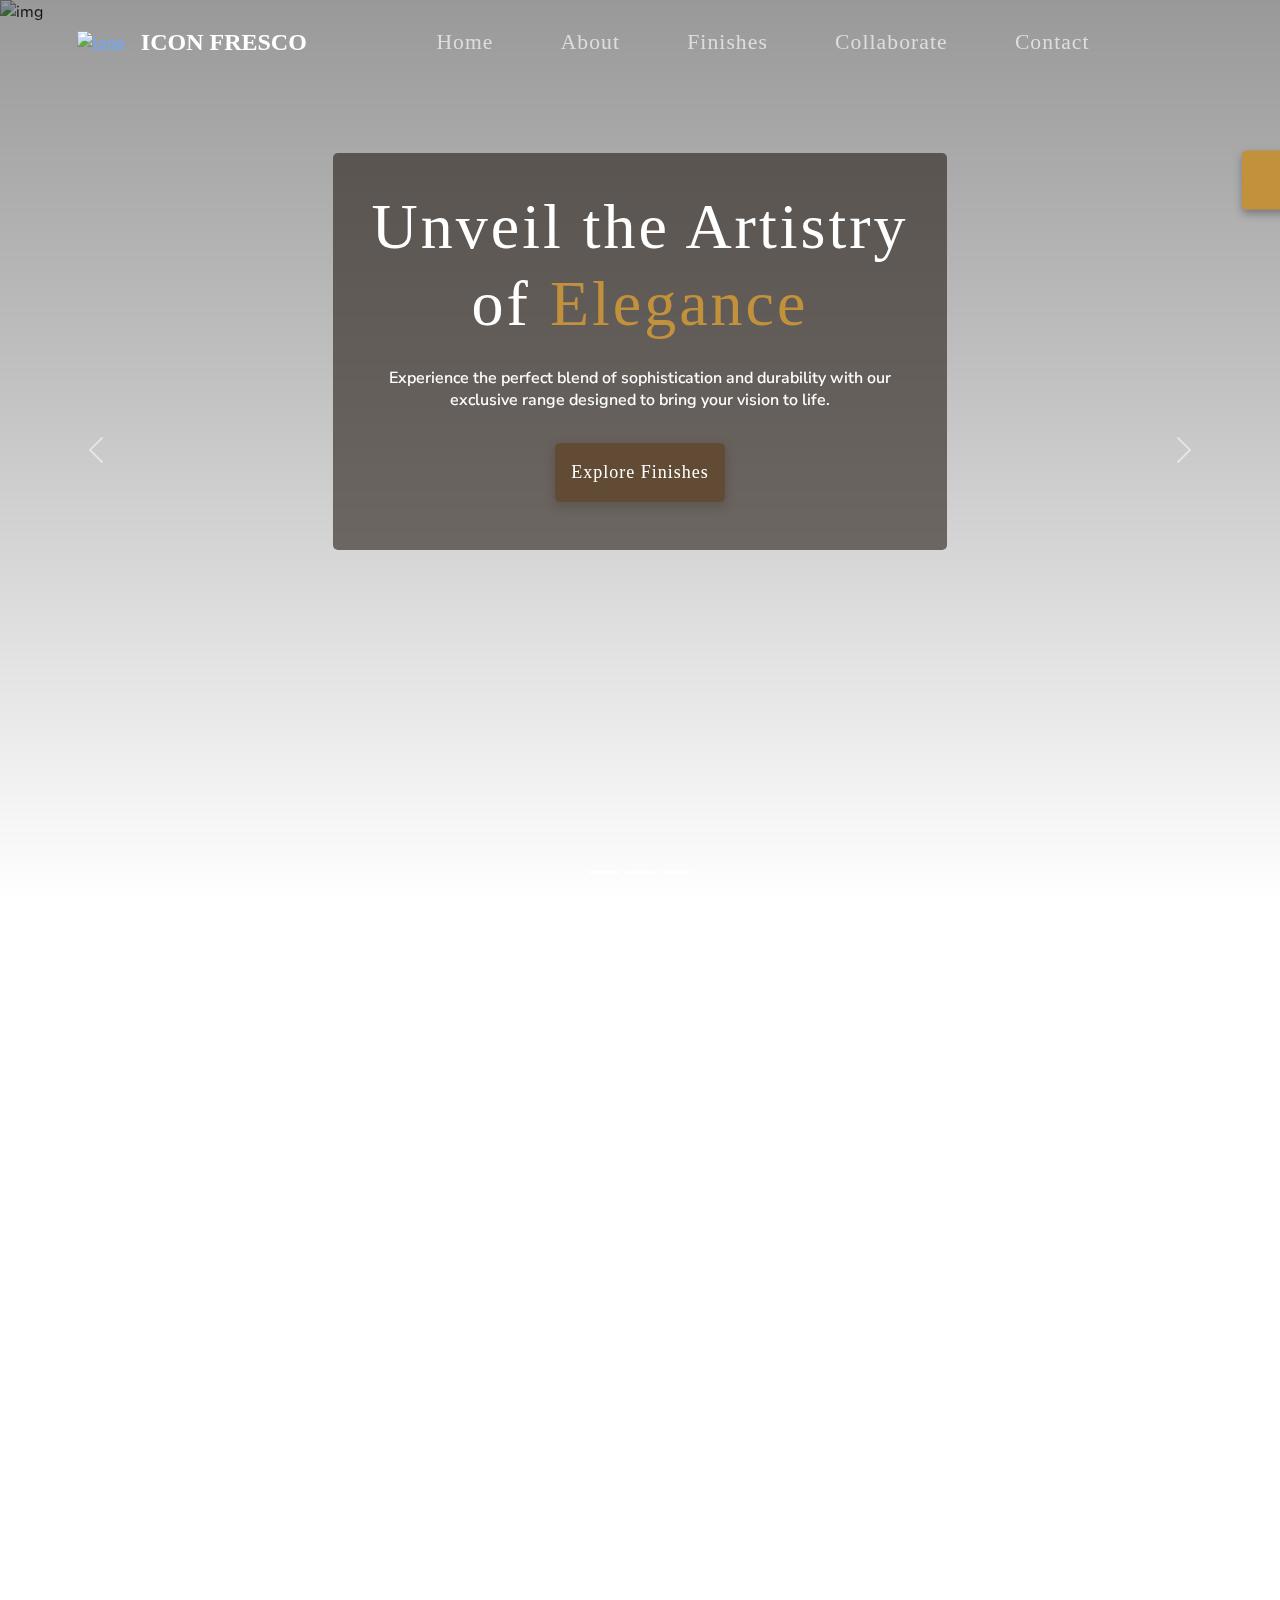
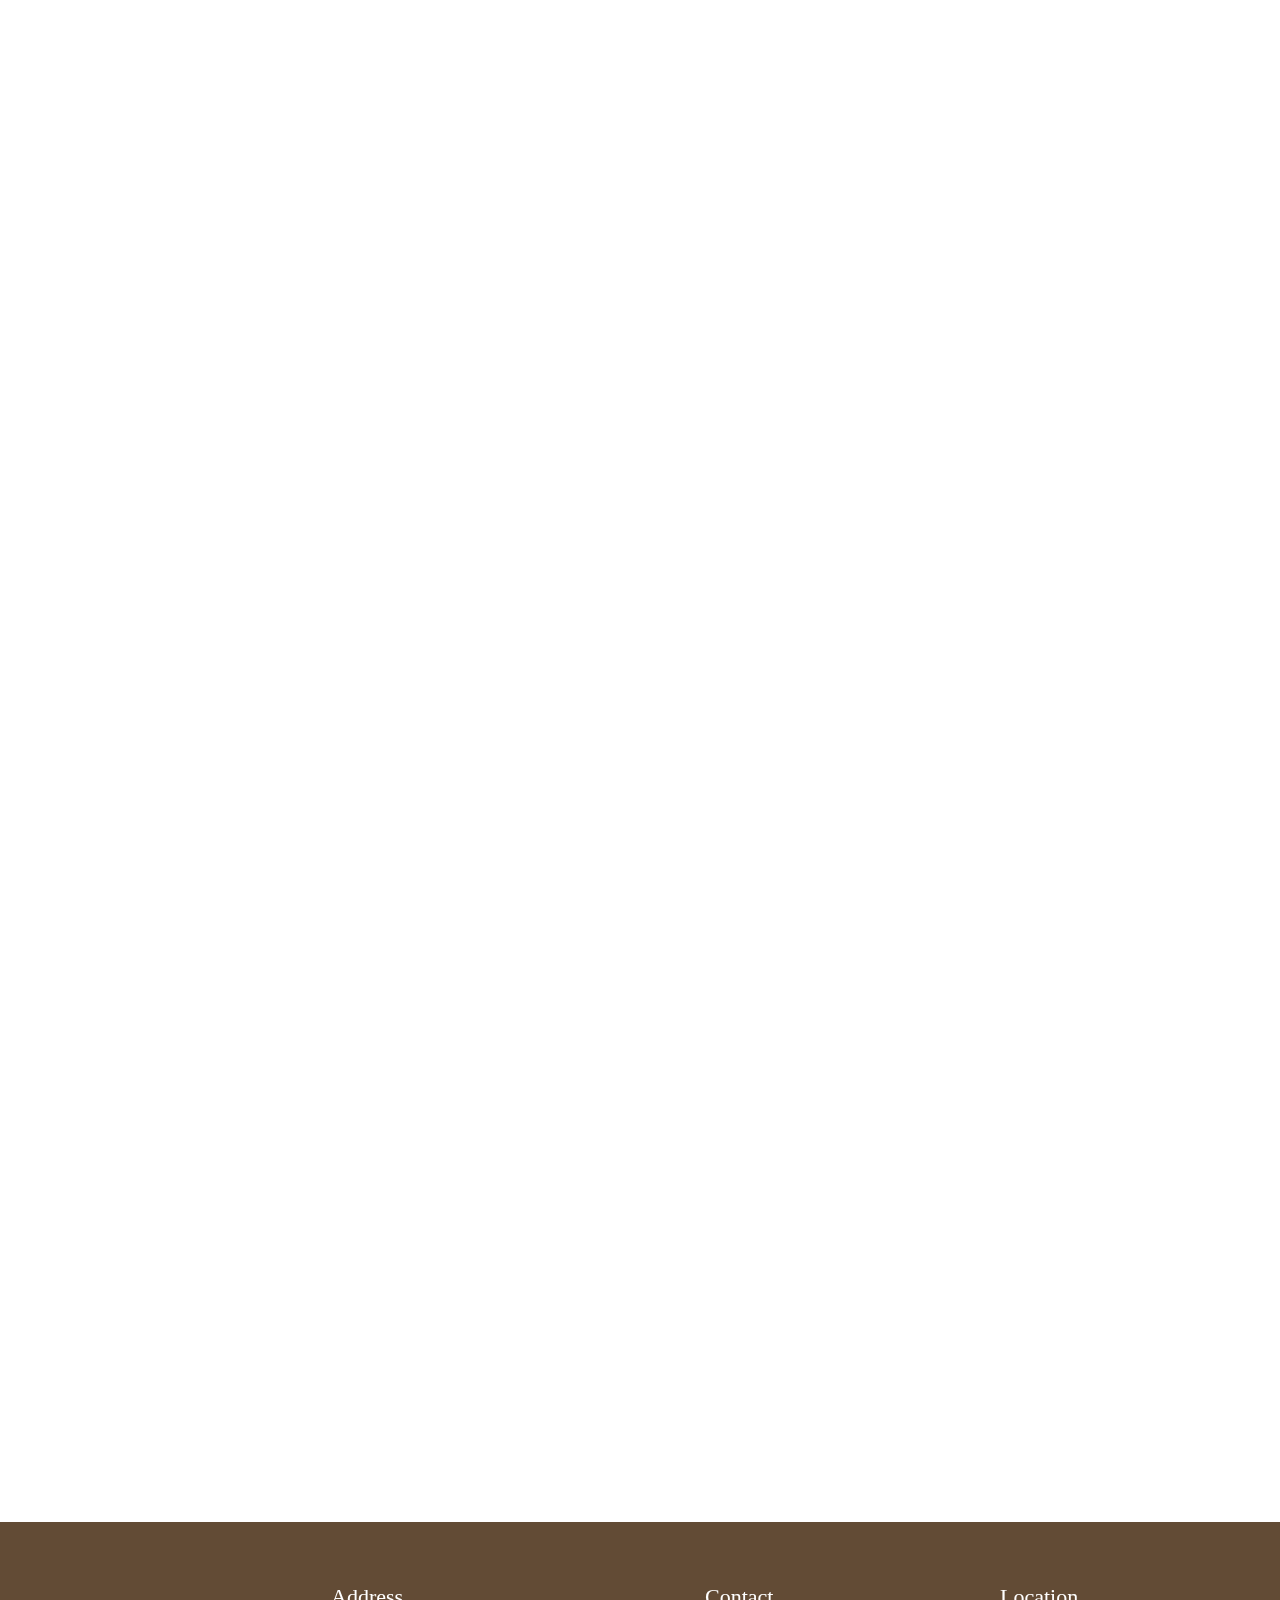
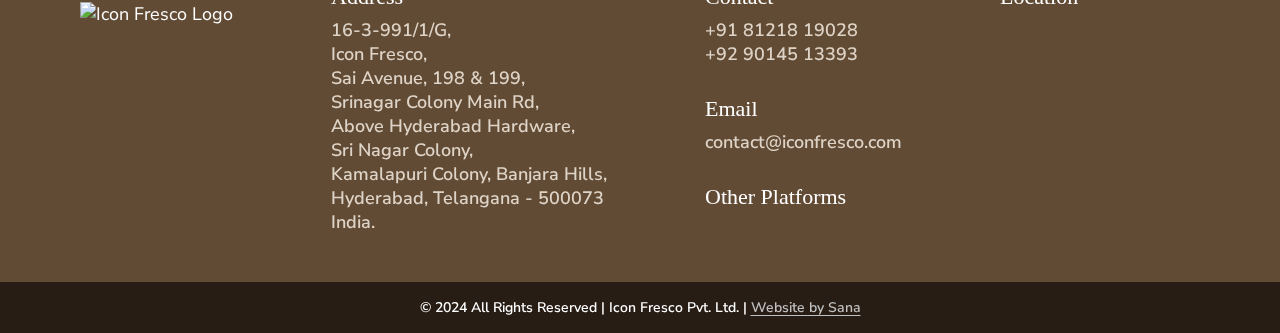
==== index.html @ 1a6f6f5c "Add files via upload" ====
<!DOCTYPE html>
<html lang="en">

<head>
  <meta charset="UTF-8" />
  <meta http-equiv="X-UA-Compatible" content="IE=edge" />
  <meta name="viewport" content="width=device-width, initial-scale=1.0" />
  <meta name="description" content="Icon Fresco, Ambience Enriched. Welcome to our home page.">

  <link rel="preconnect" href="https://fonts.googleapis.com">
  <link rel="preconnect" href="https://fonts.gstatic.com" crossorigin>
  <link
    href="https://fonts.googleapis.com/css2?family=Nunito+Sans:opsz,wght@6..12,200..1000&family=Playfair+Display:ital,wght@0,400..900;1,400..900&family=Work+Sans&display=swap"
    rel="stylesheet">

  <link rel="apple-touch-icon" sizes="180x180" href="Images/favicon_io/apple-touch-icon.webp" />
  <link rel="icon" type="image/webp" sizes="32x32" href="Images/favicon_io/favicon-32x32.webp" />
  <link rel="icon" type="image/webp" sizes="16x16" href="Images/favicon_io/favicon-16x16.webp" />
  <link rel="icon" type="image/x-icon" href="Images/favicon_io/favicon.ico" />
  <link rel="manifest" href="Images/favicon_io/site.webmanifest" />

  <script src="https://kit.fontawesome.com/dc4cb3ac1f.js" crossorigin="anonymous" preconnect defer></script>
  <link href="https://cdn.jsdelivr.net/npm/bootstrap@5.3.3/dist/css/bootstrap.min.css" rel="stylesheet"
    integrity="sha384-QWTKZyjpPEjISv5WaRU9OFeRpok6YctnYmDr5pNlyT2bRjXh0JMhjY6hW+ALEwIH" crossorigin="anonymous">

  <link rel="stylesheet" type="text/css" href="css/styles.css" />
  <script src="js/script.js" defer></script>

  <link rel="preload" href="assets/1.webp" src="assets/1.webp" as="image" type="image/webp" />

  <title>Icon Fresco</title>
</head>

<body>
  <main>
    <header class="text-white fixed-top header-custom" data-bs-theme="dark">
      <nav class="navbar navbarC navbar-expand-md">
        <div class="container-fluid bg">
          <a href="index.html"><img src="Images/logo/Icon_Fresco_logo-wot.webp" alt="logo" class="logo"></a>
          <a class="navbar-brand fw-bold" href="index.html">ICON FRESCO</a>

          <button class="navbar-toggler" type="button" data-bs-toggle="offcanvas" data-bs-target="#offcanvasNavbar"
            aria-controls="offcanvasNavbar" aria-label="Toggle navigation">
            <span class="navbar-toggler-icon"></span>
          </button>

          <div class="offcanvas offcanvas-end" tabindex="-1" id="offcanvasNavbar"
            aria-labelledby="offcanvasNavbarLabel">
            <div class="offcanvas-header">
              <h5 class="offcanvas-title" id="offcanvasNavbarLabel">
                ICON FRESCO
              </h5>
              <button type="button" class="btn-close" data-bs-dismiss="offcanvas" aria-label="Close"></button>
            </div>
            <div class="offcanvas-body">
              <ul class="navbar-nav justify-content-center flex-grow-1">
                <li class="nav-item nav-i">
                  <a class="nav-link five" aria-current="page" href="index.html">Home<i
                      class="fa-solid fa-chevron-right"></i></a>
                </li>
                <li class="nav-item nav-i ">
                  <a class="nav-link  five" href="about_us.html">About<i class="fa-solid fa-chevron-right"></i></a>
                </li>
                <li class="nav-item nav-i">
                  <a class="nav-link five" href="finishes.html">Finishes<i class="fa-solid fa-chevron-right"></i></a>
                </li>
                <li class="nav-item nav-i">
                  <a class="nav-link five" href="collaborate.html">Collaborate<i
                      class="fa-solid fa-chevron-right"></i></a>
                </li>
                <li class="nav-item nav-i">
                  <a class="nav-link five" href="contact.html">Contact<i class="fa-solid fa-chevron-right"></i></a>
                </li>
              </ul>
              <!-- <div><a href="enroll.html" class="btn c2 nav-btn" target="_blank" role="link" aria-label="Enroll Now">Brochure</a> </div> -->
            </div>
          </div>

        </div>
      </nav>
    </header>
    <div id="carouselExampleCaptions" class="carousel" data-bs-ride="carousel" data-bs-pause="false">
      <div class="carousel-indicators">
        <button type="button" data-bs-target="#carouselExampleCaptions" data-bs-slide-to="0" class="active"
          aria-current="true" aria-label="Slide 1"></button>
        <button type="button" data-bs-target="#carouselExampleCaptions" data-bs-slide-to="1"
          aria-label="Slide 2"></button>
        <button type="button" data-bs-target="#carouselExampleCaptions" data-bs-slide-to="2"
          aria-label="Slide 3"></button>
      </div>
      <div class="carousel-inner">
        <div class="carousel-item active hero-item">
          <picture class="d-block w-100 caraousel-item-im">
            <source media="(max-width: 426px)" srcset="assets/1-m.webp" class="araousel-item-img " />
            <img src="assets/1.webp" class="d-block w-100 caraousel-item-img " alt="img" style="height: 100vh;">
          </picture>
          <!-- <img src="assets/1.webp" class="d-block w-100 caraousel-item-img " alt="img" style="height: 100vh;"> -->
          <div class="carousel-caption d-md-block ctmhidden">
            <h1 class="display-3">Unveil the Artistry of <span class="golden">Elegance</span></h1>
            <p>Experience the perfect blend of sophistication and durability with our exclusive range designed to bring
              your vision to life.</p>
            <a class="custom-btn" href="finishes.html">Explore Finishes</a>
          </div>
        </div>
        <div class="carousel-item hero-item">
          <picture class="d-block w-100 caraousel-item-im">
            <source media="(max-width: 426px)" srcset="assets/2-m.webp" class="araousel-item-img " />
            <img src="assets/2.webp" class="d-block w-100 caraousel-item-img " alt="img" style="height: 100vh;">
          </picture>
          <!-- <img src="assets/2.webp" class="d-block w-100 caraousel-item-img" alt="img" style="height: 100vh;"
            loading="lazy"> -->
          <div class="carousel-caption d-md-block ctmhidden">
            <h1 class="display-3">Enrich Every Space with <span class="golden">Icon Fresco</span></h1>
            <p>Transform your surroundings with premium finishes that enrich every ambience with style and elegance.</p>
            <a class="custom-btn" href="finishes.html">Explore Finishes</a>
          </div>
        </div>
        <div class="carousel-item hero-item">
          <picture class="d-block w-100 caraousel-item-im">
            <source media="(max-width: 426px)" srcset="assets/4-m.webp" class="araousel-item-img " />
            <img src="assets/4.webp" class="d-block w-100 caraousel-item-img " alt="img" style="height: 100vh;">
          </picture>
          <!-- <img src="assets/4.webp" class="d-block w-100 caraousel-item-img" alt="img" style="height: 100vh;"
            loading="lazy"> -->
          <div class="carousel-caption d-md-block ctmhidden">
            <h1 class="display-3">Quality <span class="golden">Craftsmanship</span>, Timeless <span
                class="golden">Design</span></h1>
            <p>Experience the fusion of innovation and tradition in every brushstroke.</p>
            <a class="custom-btn" href="finishes.html">Explore Finishes</a>
          </div>
        </div>
      </div>
      <button class="carousel-control-prev" type="button" data-bs-target="#carouselExampleCaptions"
        data-bs-slide="prev">
        <span class="carousel-control-prev-icon" aria-hidden="true"></span>
        <span class="visually-hidden">Previous</span>
      </button>
      <button class="carousel-control-next" type="button" data-bs-target="#carouselExampleCaptions"
        data-bs-slide="next">
        <span class="carousel-control-next-icon" aria-hidden="true"></span>
        <span class="visually-hidden">Next</span>
      </button>
    </div>
    <section id="About-home" class="section-gap">
      <div class="h-about-info">
        <h2 class="ctmhidden">ABOUT US</h2>
        <p class="ctmhidden">At Icon Fresco, we are passionate about transforming spaces into works of art. we proudly
          partner with Spiver, a globally renowned leader in luxury decorative paints, bringing world-class Italian
          luxury finishes to India.</p>
        <p class="ctmhidden">
          Looking to transform your home, office, or commercial space? Icon Fresco seamlessly blends Italian
          craftsmanship with local innovation, creating environments that inspire and captivate. Discover the beauty of
          sophistication with Icon Fresco.</p><a class="custom-btn alt-btn ctmhidden" href="about_us.html">Learn More
          About Us</a>
      </div>
      <img src="Images/About-xxGloss3.webp" class="ctmhidden" alt="xxGloss Finish in the hallway">
    </section>
    <section id="Features" class="section-gap">
      <h2 class="ctmhidden">Experience the Difference</h2>
      <div class="ft-grid">
        <div class="ft ctmhidden" style="--order:1;"><img src="Images/FT-best-customer-experience.webp"
            alt="best-customer-experience">
          <div class="ft-info">
            <h3>End-to-End Satisfaction</h3>
            <p>From consultation to completion, every step is designed to ensure your satisfaction.</p>
          </div>
        </div>
        <div class="ft ctmhidden" style="--order:4;"><img src="Images/FT-innovation.webp" alt="innovation">
          <div class="ft-info">
            <h3>Innovation Meets Tradition</h3>
            <p>Discover our revolutionary decorative materials, crafted with a deep respect for traditional Italian
              artistry.</p>
          </div>
        </div>
        <div class="ft ctmhidden" style="--order:6;"><img src="Images/FT-diamond.webp" alt="premium">
          <div class="ft-info">
            <h3>Unmatched Quality</h3>
            <p>Every product we offer is crafted to perfection, ensuring durability and beauty.</p>
          </div>
        </div>
        <div class="ft ctmhidden" style="--order:8;"><img src="Images/FT-branch.webp" alt="worldwide">
          <div class="ft-info">
            <h3>Trusted by Global Icons</h3>
            <p>Our products adorn luxury hotels, resorts, and prestigious venues around the world, symbolizing Italian
              excellence.</p>
          </div>
        </div>
      </div>

    </section>
    <section id="Gallery-home" class="section-gap">
      <h2 class="ctmhidden">FINISHES</h2>
      <div class="gallery-grid">
        <a href="./finishes.html"><img src="Images/Finishes/Interior/1calce&clay/Scultura6-h.webp" class="ctmhidden"
            style="--order: 1;" alt="calce&clay" loading="lazy"></a>
        <img src="Images/Finishes/Interior/7Encausto/encausto2-c.webp" class="ctmhidden" style="--order: 2;"
          alt="encausto" loading="lazy">
        <picture class="ctmhidden" style="--order: 3;">
          <source media="(max-width: 426px)" srcset="Images/Finishes/Interior/11MARMOPACO/Marmopaco5-cropped-c.webp"
            loading="lazy" />
          <img src="Images/Finishes/Interior/11MARMOPACO/Marmopaco5.webp" alt="ARMOPACO" loading="lazy" />
        </picture>
        <img src="Images/Finishes/Interior/6XXGloss/XXGloss2-h.webp" class="ctmhidden" style="--order: 4;" alt="XXGloss"
          loading="lazy">
        <img src="Images/Finishes/Interior/9MARMOPERLA/1-c.webp" class="ctmhidden" style="--order: 5;" alt="MARMOPERLA"
          loading="lazy">

      </div>
      <a class="custom-btn btn-cta ctmhidden" href="finishes.html">Explore More</a>
    </section>
    <!-- <a><i class="fa-sharp fa-solid fa-download" style="color: #28221f;"></i>Brochure</a> -->

    <!-- Button trigger form modal -->
    <button id="Download-btn" type="button" class="btn btn-primary" data-bs-toggle="modal"
      data-bs-target="#staticBackdrop"><i class="fa-sharp fa-solid fa-download" style="color: #28221f;"></i>
      Brochure
    </button>

    <!-- Form Modal -->
    <div class="modal fade form-modal" id="staticBackdrop" data-bs-backdrop="static" data-bs-keyboard="false"
      tabindex="-1" aria-labelledby="staticBackdropLabel" aria-hidden="true">
      <div class="modal-dialog modal-dialog-centered modal-lg">
        <div class="modal-content">
          <div class="modal-header">
            <h1 class="modal-title fs-5" id="staticBackdropLabel">Submit The Form To Download Our Brochure.</h1>
            <button type="button" class="btn-close" data-bs-dismiss="modal" aria-label="Close"></button>
          </div>
          <div class="modal-body">
            <div class="download-brochure-form">
              <div class="form-img"><img src="Images/form-image.webp" alt="img"></div>
              <div class="form">
                <form id="brochure-form" method="post" action="" class="" style="--order:1;">
                  <input type="hidden" name="formType" value="Brochure-form" />
                  <label for="fullName" class="form-label">Name:</label>
                  <input type="text" class="form-control" id="fullName" name="fullName"
                    placeholder="Enter your Full Name" required />

                  <label for="email" class="form-label">Email:</label>
                  <input type="email" class="form-control" id="email" name="email" placeholder="Enter your Email ID"
                    required />

                  <label for="phoneNo" class="form-label">Phone Number:</label>
                  <input type="tel" class="form-control" id="phoneNo" name="phoneNo"
                    placeholder="Enter your Phone Number" required />

                  <label for="message" class="form-label">Message:</label>
                  <textarea id="message" class="form-control" name="message" placeholder="Enter a message"
                    required></textarea><br />

                  <button type="submit" class="custom-btn btn-cta">Submit</button>
                </form>
              </div>
            </div>
            <div class="modal-footer">
              <button type="button" class="btn btn-secondary" data-bs-dismiss="modal">Close</button>
              <!-- <button type="button" class="btn btn-primary">Understood</button> -->
            </div>
          </div>
        </div>
      </div>
    </div>
    <div class="overlay"></div>
  </main>
  <footer id="Contact">
    <div class="rowM">
      <div class="colM">
        <img src="assets/Icon Fresco-footer.webp" class="logoimg" alt="Icon Fresco Logo" />
        <!-- <h2>ICON FRESCO</h2> -->

      </div>

      <div class="colM">
        <h3>Address</h3>
        <p>16-3-991/1/G,</p>
        <p>Icon Fresco,</p>
        <p>Sai Avenue, 198 & 199,</p>
        <p>Srinagar Colony Main Rd,</p>
        <p>Above Hyderabad Hardware,</p>
        <p>Sri Nagar Colony,</p>
        <p>Kamalapuri Colony, Banjara Hills,</p>
        <p>Hyderabad, Telangana - 500073</p>
        <p>India.</p>
      </div>

      <div class="colM">
        <h3>Contact</h3>
        <p>+91 81218 19028</p>
        <p>+92 90145 13393</p>
        <h3>Email</h3>
        <p>contact@iconfresco.com</p>

        <h3>Other Platforms</h3>
        <div class="icons">
          <a href="http://wa.me/message/RL6XXGXDNXHUO1" title="Whatsapp Chat" target="_blank"
            rel="noopener noreferrer"><i class="fa-brands fa-square-whatsapp"></i></a>
          <a href="https://www.instagram.com/iconfresco/profilecard/?igsh=dWFvaDJlMDN6eWYx" title="Instagram Page"
            target="_blank" rel="noopener noreferrer"><i class="fa-brands fa-square-instagram"></i></a>
          <a href="https://x.com/IconFresco" title="X/Twitter Page" target="_blank" rel="noopener noreferrer"><i
              class="fa-brands fa-square-x-twitter"></i> </a>
          <a href="https://pin.it/5mnfeEfLQ" title="Pinterest Page" target="_blank" rel="noopener noreferrer"><i
              class="fa-brands fa-square-pinterest"></i></a>
          <!-- <i class="fa-brands fa-square-pinterest"></i> -->
          <a href="https://www.facebook.com/profile.php?id=61567157051297" title="Facebook Page" target="_blank"
            rel="noopener noreferrer"><i class="fa-brands fa-square-facebook"></i></a>
          <!-- <i class="fa-brands fa-square-facebook"></i> -->
          <a href="https://www.youtube.com/@iconfrescoworks" title="Youtube Page" target="_blank"
            rel="noopener noreferrer"><i class="fa-brands fa-square-youtube"></i></a>
          <a href="" title="LinkedIn Page" target="_blank" rel="noopener noreferrer"><i
              class="fa-brands fa-linkedin"></i></a>
        </div>
      </div>

      <div class="colM">
        <h3>Location</h3>
        <section class="location">
          <iframe
            src="https://www.google.com/maps/embed?pb=!1m14!1m8!1m3!1d15226.468389426362!2d78.4305596!3d17.4301539!3m2!1i1024!2i768!4f13.1!3m3!1m2!1s0x3bcb9189ee021c0f%3A0xc17e6fabee7825de!2sICON%20FRESCO!5e0!3m2!1sen!2sin!4v1729683576634!5m2!1sen!2sin"
            width="200" height="200" style="border:0;" allowfullscreen="" loading="lazy"
            referrerpolicy="no-referrer-when-downgrade" title="googlemaps location"></iframe>
        </section>

      </div>
    </div>
    <div class="copyright">
      <p class="credits">
        © 2024 All Rights Reserved | Icon Fresco Pvt. Ltd. |
        <a class="credit" href="https://www.linkedin.com/in/sana-marwa-23b4551b5/" target="_blank"><span>Website by
            Sana</span></a>
      </p>
    </div>
  </footer>
  </main>


  <script src="https://cdn.jsdelivr.net/npm/bootstrap@5.3.2/dist/js/bootstrap.bundle.min.js"
    integrity="sha384-C6RzsynM9kWDrMNeT87bh95OGNyZPhcTNXj1NW7RuBCsyN/o0jlpcV8Qyq46cDfL" crossorigin="anonymous"
    defer></script>
  <script src="https://code.jquery.com/jquery-3.7.1.min.js" defer></script>
  <script src="https://cdn.jsdelivr.net/npm/sweetalert2@11" defer></script>
  <script src="js/brochure-form.js"></script>
  <script>
    //navbar
    const navEl = document.querySelector('.navbarC');

    const headerEl = document.querySelector('.header-custom');

    window.addEventListener('scroll', () => {
      if (window.scrollY >= 56) {
        navEl.classList.add('navbar-scrolled');
        headerEl.setAttribute('data-bs-theme', 'light');
      }
      else if (window.scrollY < 56) {
        navEl.classList.remove('navbar-scrolled')
        headerEl.setAttribute('data-bs-theme', 'dark');
      }
    });

  </script>
</body>

</html>
---- css/styles.css ----
html {
  scroll-behavior: smooth;
}
@font-face {
  font-family: "Pompei";
  src: url("../fonts/pompei.woff2") format("woff2"),
    url("../fonts/pompei.woff") format("woff");
  font-weight: normal;
  font-style: normal;
}
@font-face {
  font-family: "Pompei_stdregular";
  src: url("../fonts/pompei_std_regular.woff2") format("woff2"),
    url("../fonts/pompei_std_regular.woff") format("woff");
  font-weight: 600;
  font-style: normal;
}
* {
  margin: 0;
  padding: 0;
  box-sizing: border-box;
  /* font-family: "Playfair Display", serif; */
  /* font-family: "Work Sans", sans-serif; */
  font-family: "Pompei_stdregular", serif;
  font-family: "Nunito Sans", sans-serif;
}

:root {
  --bold-title-font: "Pompei", serif;
  --thin-title-font: "Pompei_stdregular", serif;
  --body-font: "Nunito Sans", sans-serif;

  --lightestBrown: ;
  --lightBrown: ;
  --darkBrown: #241c04;
  --darkBrownV: 40, 34, 31;
  --darkestBrown: ;
  --lightGold: #c08e2d;
  --darkGold: #8f612a;
  /* draft */
  --medBrown: #624b35;
  --brandBrown: #271d15;
  --brandBrownV: 39, 29, 21;
  --brandGold: #c2913c;
  --brandBlack: #0a0102;
  --bs-navbar-color: white !important;
}

h1,
h2,
h3,
h4,
h5 {
  font-family: var(--bold-title-font);
}
h1,
h2 {
  letter-spacing: 3px;
}
p {
  margin-bottom: 0;
  line-height: normal;
  font-weight: 600;
}
@media screen and (max-width: 426px) {
  h3 {
    font-size: 18px;
  }
  p {
    font-size: 14px;
  }
}
/* animation */
.ctmhidden {
  --order: 0.25;
  opacity: 0;
  filter: blur(5px);
  transform: translateY(15%);
  /* scale: 0; */
  transition: opacity, filter, transform;
  transition-duration: 1s;
  transition-timing-function: ease-in;
  transition-delay: calc(100ms * var(--order));
}
.show {
  opacity: 1;
  filter: blur(0);
  transform: translateY(0);
  /* scale: 1; */
}

/* footer start */
footer {
  width: 100%;
  position: relative;
  bottom: 0;
  color: white;
  padding-top: 2rem;
  line-height: 25px;
  font-size: 18px;
  background-color: var(--medBrown);
}

.rowM {
  width: 90%;
  margin: auto;
  display: flex;
  flex-wrap: wrap;
  align-items: flex-start;
  justify-content: space-between;
}
.colM {
  /* flex-basis: 25%; */
  padding: 0 1rem;
  align-self: flex-start;
}
.logoimg {
  width: 100%;
  max-width: 250px;
  min-height: 100px;
  height: auto;
  margin-top: 3rem;
}

.colM h2 {
  padding-top: 1rem;
  width: fit-content;
  font-family: var(--bold-title-font);

  line-height: 2.5rem;
  letter-spacing: 2px;
}
.colM h3 {
  font-family: var(--thin-title-font);

  width: fit-content;
  margin-top: 30px;
  position: relative;
  /* padding-bottom: 18px; */
  font-weight: 400;
  font-size: 24px;
  font-size: 22px;
}
.colM p {
  color: #ddd3c6;
}
.location {
  width: 50%;
}
.location iframe {
  border-radius: 5px;
}
.icons {
  display: flex;
  gap: 0.5rem;
  font-size: 28px;
}
.icons i {
  color: var(--brandBrown);
}
.icons i:hover {
  color: white;
  color: var(--brandGold);
}

@media screen and (max-width: 768px) {
  .colM {
    flex-basis: 50%;
  }
}
@media screen and (max-width: 426px) {
  .colM {
    flex-basis: 100%;
  }
}

/* .linkedIn p {
  color: silver;
  font-size: 0.85rem;
} */

.credits {
  font-size: 14px;
  width: 90%;
  margin: auto;
  text-align: center;
  padding: 1rem;
}
.credit {
  text-decoration: underline;
  color: var(--brandBrown);
  color: silver;

  text-underline-offset: 3px;
}
.copyright {
  background-color: var(--brandBrown);
  color: white;
  margin-top: 3rem;
  display: flex;
  align-items: center;
  justify-content: center;
}
/* footer end */
/* Hero Carousel */
.carousel-caption {
  /* width: 50ch; */
  bottom: auto;
  right: 26%;
  left: 26%;
  top: 17%;
  background-color: rgba(var(--brandBrownV), 0.6);
  backdrop-filter: blur(5px);
  padding: 1.25rem;
  padding-bottom: 3rem;
  display: flex !important;
  flex-direction: column;
  align-items: center;
  justify-content: center;
  gap: 1rem;
  flex-wrap: wrap;
  align-content: center;
  border-radius: 5px;
}
.carousel-caption h1 {
  padding: 1rem;
  padding-bottom: 0;
}
.carousel-caption p {
  padding: 0 2rem 1rem;
}
.golden {
  color: var(--brandGold);
  font-family: var(--bold-title-font);
}
.caraousel-item-img {
  height: 100vh;
  width: 100vw;
  object-fit: cover;
  object-position: center;
  max-width: 100%;
  max-height: 100%;
}
@media screen and (max-width: 768px) {
  .carousel-caption {
    padding: 1rem;
    right: 5%;
    left: 5%;
    top: 14%;
    background-color: rgba(var(--brandBrownV), 0.2);
    backdrop-filter: blur(2px);
  }
  .carousel-item picture,
  .carousel-item img {
    /* object-fit: none; */
    height: 80vh !important;
  }
  .carousel-caption h1 {
    font-size: calc(1.475rem + 2.7vw) !important;
  }
  .carousel-caption p {
    padding: 0 1rem;
  }
} /* About-home start*/

.h-about-info {
  /* text-align: center; */
  text-align: left;
  display: flex;
  justify-content: center;
  flex-direction: column;
  gap: 1rem;
  align-items: flex-start;
}
.h-about-info h2 {
  padding-bottom: 1rem;
}
#About-home {
  display: flex;
  flex-direction: row-reverse;
  /* padding: 4rem 0 1rem 12vw; */
  padding: 4rem 12vw 1rem 0;
  align-items: center;
  justify-content: center;
  min-height: 100vh;
  gap: 8rem;
  background: url(../Images/background-abt.webp);
  background-size: cover;
}
#About-home img {
  width: 50vw;
  border-radius: 0 5px 5px 0;
}
@media screen and (max-width: 768px) {
  #About-home {
    display: flex;
    padding: 4rem 6vw;
    align-items: center;
    justify-content: center;
    height: auto;
    gap: 2rem;
    flex-direction: column;
  }
  #About-home img {
    width: 90vw;
    /* padding: 1rem; */
    height: auto;
    border-radius: 5px;
  }
  .h-about-info {
    text-align: center;
    align-items: center;
  }
}

/* About-home end*/
/* Features start*/
#Features {
  display: flex;
  flex-direction: column;
  /* height: 100vh; */
  min-height: 100vh;
  align-items: center;
  justify-content: center;
  justify-content: flex-start;
  /* background: yellow; */
  padding-top: 4rem;
  padding: 4rem 12vw 2rem;
  background: url("../Images/marble.webp");
}
.ft-grid {
  display: grid;
  grid-template-columns: 1fr 1fr;
  grid-template-rows: 1fr 1fr;
  justify-items: center;
  justify-content: space-between;
  /* padding: 0 180px; */
  /* padding: 0px 12vw; */
  width: 100%;
  gap: 7vw;
  align-items: center;
}
.ft {
  display: flex;
  background: white;
  align-items: center;
  padding: 1rem;
}
#Features h2 {
  padding-bottom: 5rem;
  text-align: center;
  text-transform: uppercase;
}
#Features h3 {
  color: var(--brandGold);
}
#Features img {
  padding-right: 1rem;
  height: 100px;
}
@media screen and (max-width: 768px) {
  #Features {
    height: auto;
    padding: 6vw;
  }
  .ft-grid {
    display: flex;
    flex-direction: column;
    gap: 1rem;
  }
  #Features img {
    height: 80px;
  }
  #Features h2 {
    padding-bottom: 2rem;
  }
}
/* Features end */

/* Gallery-home start*/
#Gallery-home {
  width: 100%;
  padding: 6rem 12vw;
  text-align: center;
  display: flex;
  flex-direction: column;
  gap: 2rem;
  align-items: center;
  background: url(../Images/background-gallery.webp);
  background-size: cover;
}
.gallery-grid {
  /* background-color: blue; */
  width: auto;
  /* padding: 1rem; */
  display: grid;
  grid-template-rows: 1fr 1fr;
  grid-template-columns: 1fr 1fr 0.75fr;
  gap: 10px;
  align-items: center;
  justify-content: center;
}
.gallery-grid :nth-child(3) {
  grid-area: span 2;
}

#Gallery-home img,
#Gallery-home picture {
  width: 100%;
  height: 100%;
  border-radius: 5px;

  object-fit: cover;
  object-position: center;
  max-width: 100%;
  max-height: 100%;
}
@media screen and (max-width: 768px) {
  #Gallery-home {
    padding: 12vw 6vw;
  }
}
@media screen and (max-width: 426px) {
  .gallery-grid {
    display: flex;
    flex-direction: column;
  }
  #Gallery-home img {
    /* height: 180px; */
  }
}
/* Gallery-home end */
.custom-btn {
  background-color: var(--medBrown);
  color: white;

  padding: 1rem;
  font-weight: 400;
  font-size: 18px;
  letter-spacing: 1px;
  font-family: var(--thin-title-font);
  border-radius: 5px;
  text-decoration: none;
  box-shadow: 0px 4px 8px 3px rgba(var(--brandBrownV), 0.15);
  /* filter: drop-shadow(0px 1px 3px rgba(0, 0, 0, 0.3)); */
  transition: color 0.5s;
  transition: background-color 0.5s;
  cursor: pointer;
  border: none;
}
.custom-btn:hover {
  background-color: var(--brandGold);
  color: var(--brandBrown);

  box-shadow: none;
}
.alt-btn {
  /* background-color: transparent;
  color: rgba(var(--brandBrown));
  outline: var(--brandBrown) solid 2px;
  margin-top: 1rem; */
  /* filter: none; */
  background-color: var(--medBrown);
  color: white;
  margin-top: 1rem;

  transition: opacity 1s 0.025s ease-in, filter 1s 0.025s ease-in,
    transform 1s 0.025s ease-in, background-color 0.5s, color 0.5s;
}
.alt-btn:hover {
  background-color: var(--brandBlack);
  background-color: var(--brandBrown);

  color: white;
  outline: none;
}
.btn-cta {
  background-color: var(--brandGold);
  color: var(--brandBlack);
}
.btn-cta:hover {
  color: white;
  background-color: var(--brandBrown);
}
/* ::after {
  background: red;
  bottom: -10px;
  content: "";
  display: block;
  height: 10px;
  position: relative;
  width: 100px;
} */
/* ----------------nav-bar-------------------- */
header {
  color: white;
  /* background-color: white;
  box-shadow: 0 0.5rem 1rem rgba(0, 0, 0, 0.15),
    inset 0 -1px 0 rgba(255, 255, 255, 0.15); */
  --bs-navbar-color: white !important;
  --bs-nav-link-color: white !important;
  font-family: var(--thin-title-font) !important;
}
.nav-link {
  /* padding: 0 1rem; */
  font-size: 1.35em;
  font-family: var(--thin-title-font) !important;
  letter-spacing: 0.03em;
  font-weight: 400;
  /* font-size: 22px; */
  /* line-height: 29px; */
  letter-spacing: 0.05em;
  text-transform: capitalize;
}
.nav-i {
  font-weight: 600;
  /* color: var(--darkblue); */
  padding: 0 2vw;
}
.container-fluid {
  --bs-gutter-x: 12vw;
}
#carouselModal .container-fluid {
  --bs-gutter-x: 0;
}
.logo {
  height: 50px;
  width: 50px;
  margin-right: 1rem;
}
.navbar-brand {
  font-family: var(--bold-title-font);

  font-size: 1.5rem;
  /* color: var(--darkestblue); */
  padding-bottom: 0;
  padding-top: 0;
}
.max-w {
  max-width: 1042px;
}
.fa-chevron-right {
  display: none;
}
@media screen and (max-width: 767px) {
  .nav-link {
    text-align: center;
    color: rgba(var(--brandBrownV), 0.9) !important;
    display: flex;
    justify-content: space-between;
    align-items: center;
    padding: 1rem;
  }
  .nav-btn {
    display: flex;
    align-self: center;
    justify-content: center;
    padding-right: 1rem;
    margin-top: 1rem;
  }
  [data-bs-theme="dark"] .btn-close {
    --bs-btn-close-color: #000 !important;
    filter: var(--bs-btn-close-black-filter);
  }
  .btn-close {
    padding-right: 12vw;
  }
  .offcanvas {
    background-color: white;
  }
  .navbar-nav {
    height: 100%;
    justify-content: space-evenly !important;
    background-color: white;
  }
  .nav-item {
    background-color: rgba(var(--brandBrownV), 0.05);
  }
  .fa-chevron-right {
    display: inline;
    color: rgba(var(--brandBrownV), 0.5);
  }
  .nav-item:hover .fa-chevron-right {
    color: rgba(var(--brandBrownV), 1);
  }
}
@media (min-width: 768px) {
  .navbar-expand-md {
    flex-wrap: nowrap;
    justify-content: center;
  }
}
@media screen and (max-width: 1024px) {
  .nav-link {
    font-size: 1.15em;
  }
  .nav-i {
    font-weight: 600;
    /* color: var(--darkblue); */
    padding: 0 1vw;
  }
  .navbar-brand {
    font-size: 1.2rem;
    /* color: var(--darkestblue); */
  }
}
@media (width < 351px) {
  .navbar-brand {
    font-size: 1.2rem;
  }
}
.navbar-toggler {
  border: none;
}
.navbar-toggler:focus {
  box-shadow: none;
}
.btn-close:focus {
  box-shadow: none;
}
.offcanvas-header .btn-close {
  margin-right: 0;
}

.offcanvas-title {
  font-size: 1.5rem;
  font-weight: 700;
  margin-left: 1rem;
  margin-right: 0;
  color: var(--brandBrown) !important;
  font-family: var(--bold-title-font);
}
.navbar-expand-md .offcanvas .offcanvas-body {
  align-items: center;
}
@media only screen and (max-width: 767px) and (min-width: 426px) {
  .mid {
    padding-left: 6vw;
    padding-right: 6vw;
  }
}
.navbar {
  transition: all 0.5s;
  --bs-navbar-padding-y: 2vh;
}
.navbar-scrolled {
  background-color: white;
  /* box-shadow: 0 0.5rem 1rem rgba(0, 0, 0, 0.15),
    inset 0 -1px 0 rgba(255, 255, 255, 0.15); */
  border-bottom: 1px solid rgba(242, 233, 233, 0.6);
  color: black;
  /* font-weight: 600; */
}
.five {
  position: relative;
}

.five:after {
  position: absolute;
  background-color: var(--brandGold);
  content: "";
  display: block;
  width: 100%;
  bottom: 0;
  left: 0;
  height: 2px;
  transition: transform 300ms cubic-bezier(0.455, 0.03, 0.515, 0.955);
  transform-origin: right;
  transform: scaleX(0);
}

.five:hover:after {
  transform-origin: left;
  transform: scaleX(1);
}
.nav-margin {
  margin-top: 8rem;
}
/* -------------------- */
/* #Download-btn {
  position: absolute;
  right: 0px;
  padding: 1rem 2rem;
  text-decoration: none;
  cursor: pointer;
  background: var(--brandGold);
  top: 20%;
  color: var(--brandBrown);
  font-weight: 700;
  position: fixed;
  font-size: 1.2em;
  z-index: 999;
  display: flex;
  gap: 1rem;
  align-items: center;
  justify-content: center;
  align-content: center;
  flex-wrap: wrap;
} */
#Download-btn {
  position: fixed;
  right: -120px; /* Initially hidden */
  top: 20%;
  transform: translateY(-50%);
  background-color: var(--brandGold);
  color: var(--brandBlack);
  padding: 15px 25px;
  font-family: var(--bold-title-font);
  font-size: 1.2em;
  letter-spacing: 0.03em;
  font-weight: 800;
  display: flex;
  align-items: center;
  gap: 1rem;
  border-radius: 5px 0 0 5px;
  box-shadow: 0px 4px 8px rgba(0, 0, 0, 0.3);
  text-decoration: none;
  transition: right 3s ease;
  animation: pokeOut 2.5s infinite;
  z-index: 999;
  cursor: pointer;
  border: none;
}
#Download-btn:hover {
  right: 0; /* Fully visible when hovered */
  animation: pokeFull 1s ease-in-out;
  box-shadow: 0px 8px 16px rgba(0, 0, 0, 0.5); /* Increase box-shadow for hover effect */
}

/* Animation keyframes */
@keyframes pokeOut {
  0% {
    right: -125px;
  }
  50% {
    right: -60px;
  }
  100% {
    right: -125px;
  }
}
@keyframes pokeFull {
  0% {
    /* right: -120px; */
  }
  100% {
    right: 0;
  }
}
/* Download icon styling */
#Download-btn i {
  margin-right: 10px;
}

@keyframes pokeOut-m {
  0% {
    right: -130px;
  }
  50% {
    right: -90px;
    opacity: 0.5;
  }
  100% {
    right: -130px;
  }
}
.download-brochure-form {
  display: flex;
  flex-direction: row;
  gap: 1rem;
  justify-content: center;
  padding: 1rem 0;
}
.form-img {
  width: 100%;
  display: flex;
  justify-content: center;
}
.form-img img {
  max-width: 350px;
  width: 100%;
  height: 100%;
}
.download-brochure-form .form {
  max-width: 350px;
  display: flex;
  width: 100%;
  flex-direction: row;
  justify-content: flex-start;
}
.download-brochure-form .form-label {
  margin-top: 1rem;
}
.form-modal .modal-body {
  padding: 0;
}
.form-modal .modal-title {
  letter-spacing: normal;
  text-align: center;
}
@media screen and (max-width: 576px) {
  .form-img {
    display: none;
  }
  .download-brochure-form .form {
    justify-content: center;
  }
}

@media screen and (max-width: 767px) {
  #Download-btn {
    animation: pokeOut-m 2.5s infinite;
    top: 18%;
  }
  .form-modal .modal-dialog {
    max-width: 700px;
  }
}
@media screen and (min-width: 767px) {
  .form-modal .modal-dialog {
    min-width: 700px;
    max-width: 800px;
  }
}
.section-gap {
  padding-bottom: 5rem;
}
.hero-item {
  background: linear-gradient(
    180deg,
    rgb(0 0 0 / 40%) 0%,
    rgb(0 0 0 / 25%) 40%,
    rgb(0 0 0 / 0%) 100%
  ) !important;
}
#carouselExampleCaptions .caraousel-item-img {
  z-index: -1;
  position: relative;
}
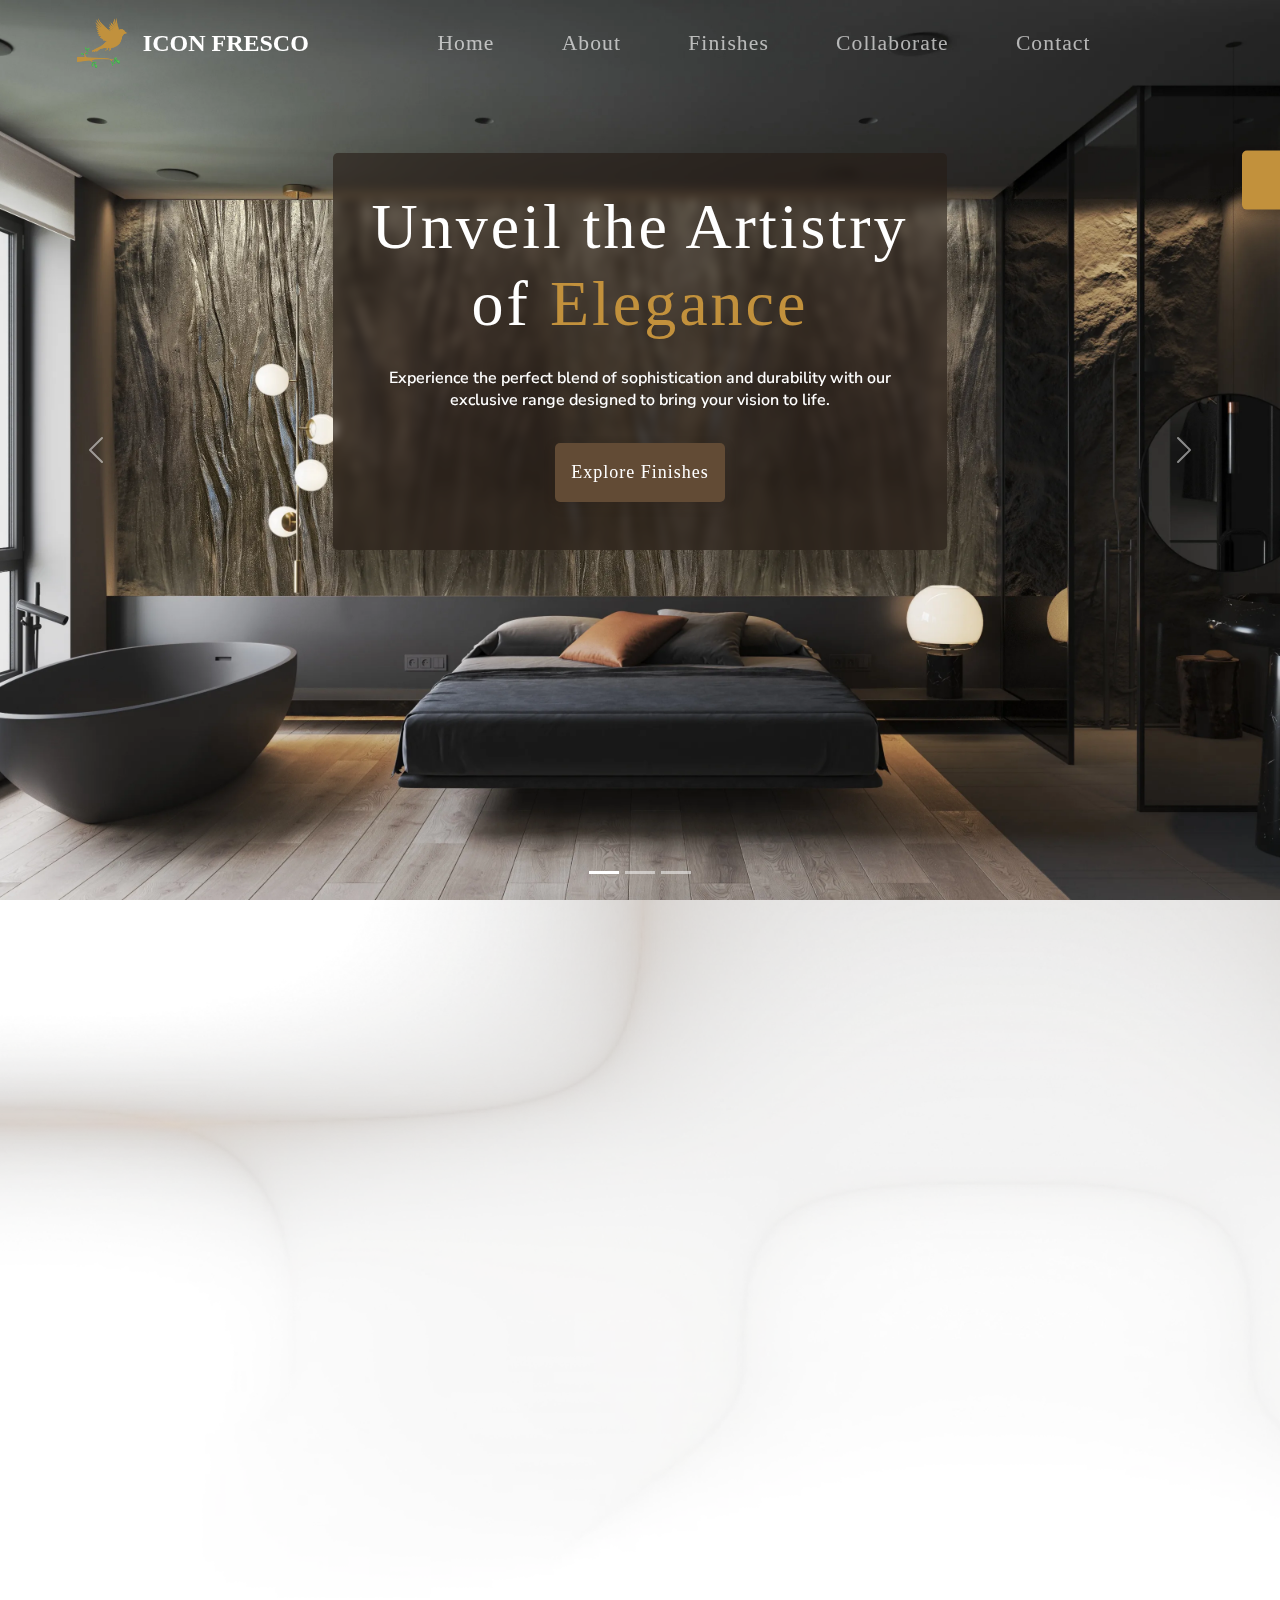
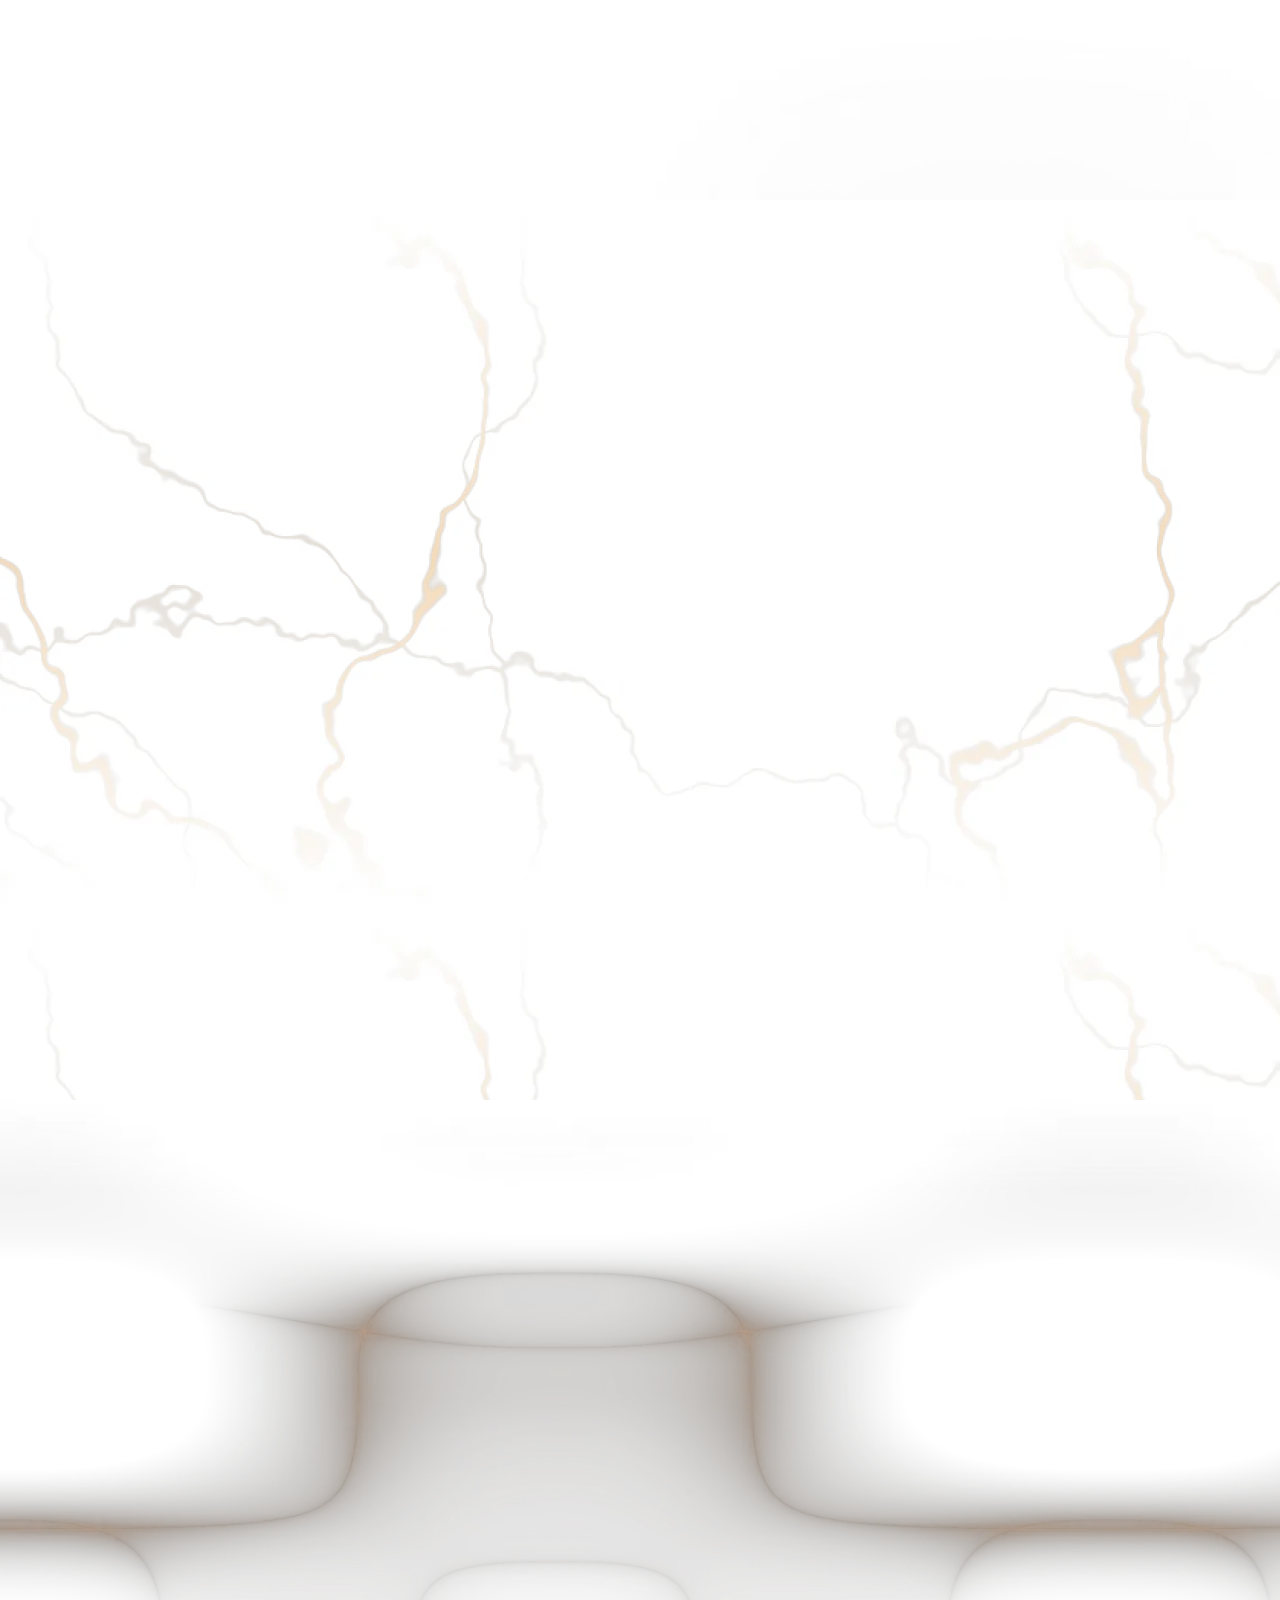
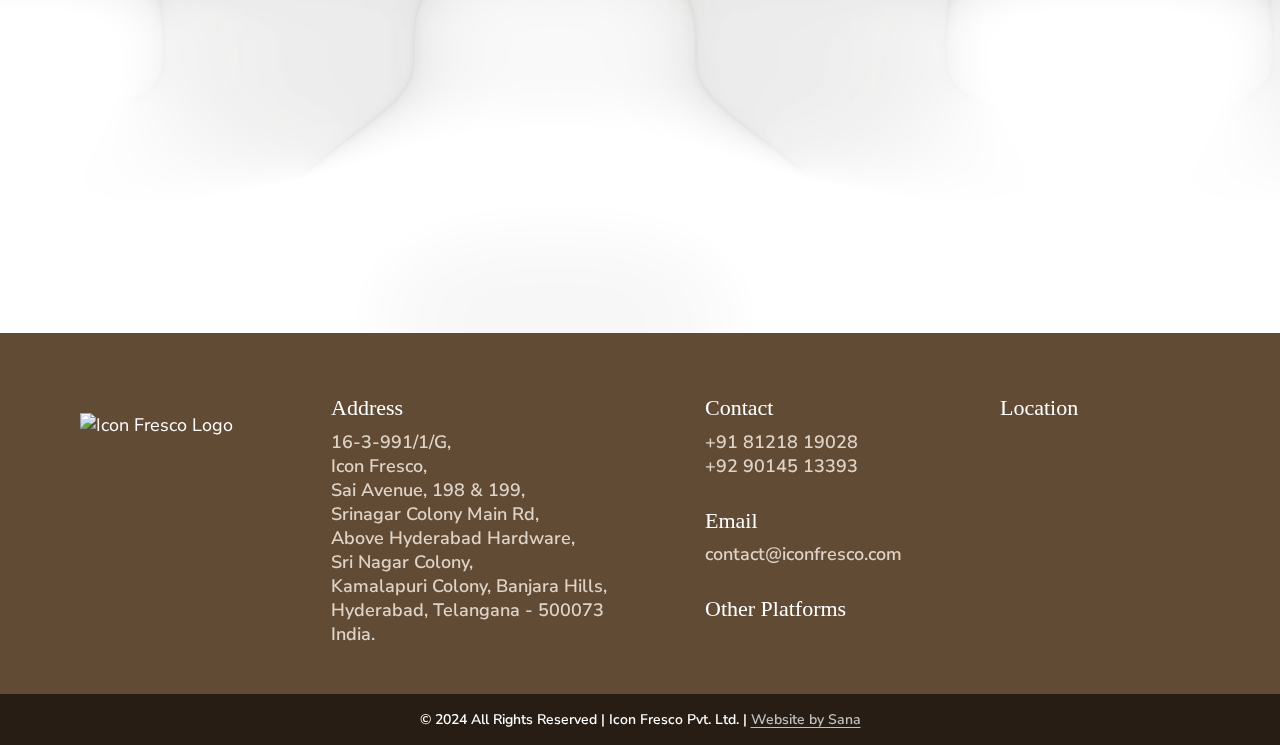
==== commit 3c065023: "Add files via upload" ====
--- a/index.html
+++ b/index.html
@@ -79,7 +79,8 @@
         </div>
       </nav>
     </header>
-    <div id="carouselExampleCaptions" class="carousel" data-bs-ride="carousel" data-bs-pause="false">
+    <div id="carouselExampleCaptions" class="carousel slide carousel-fade" data-bs-ride="carousel"
+      data-bs-pause="false">
       <div class="carousel-indicators">
         <button type="button" data-bs-target="#carouselExampleCaptions" data-bs-slide-to="0" class="active"
           aria-current="true" aria-label="Slide 1"></button>
@@ -90,8 +91,9 @@
       </div>
       <div class="carousel-inner">
         <div class="carousel-item active hero-item">
-          <picture class="d-block w-100 caraousel-item-im">
-            <source media="(max-width: 426px)" srcset="assets/1-m.webp" class="araousel-item-img " />
+          <picture class="d-block w-100 caraousel-item-img">
+            <source media="(max-width: 426px)" srcset="assets/1-m.webp" class="caraousel-item-img " />
+
             <img src="assets/1.webp" class="d-block w-100 caraousel-item-img " alt="img" style="height: 100vh;">
           </picture>
           <!-- <img src="assets/1.webp" class="d-block w-100 caraousel-item-img " alt="img" style="height: 100vh;"> -->
@@ -116,7 +118,7 @@
           </div>
         </div>
         <div class="carousel-item hero-item">
-          <picture class="d-block w-100 caraousel-item-im">
+          <picture class="d-block w-100 caraousel-item-im overlay-head">
             <source media="(max-width: 426px)" srcset="assets/4-m.webp" class="araousel-item-img " />
             <img src="assets/4.webp" class="d-block w-100 caraousel-item-img " alt="img" style="height: 100vh;">
           </picture>
